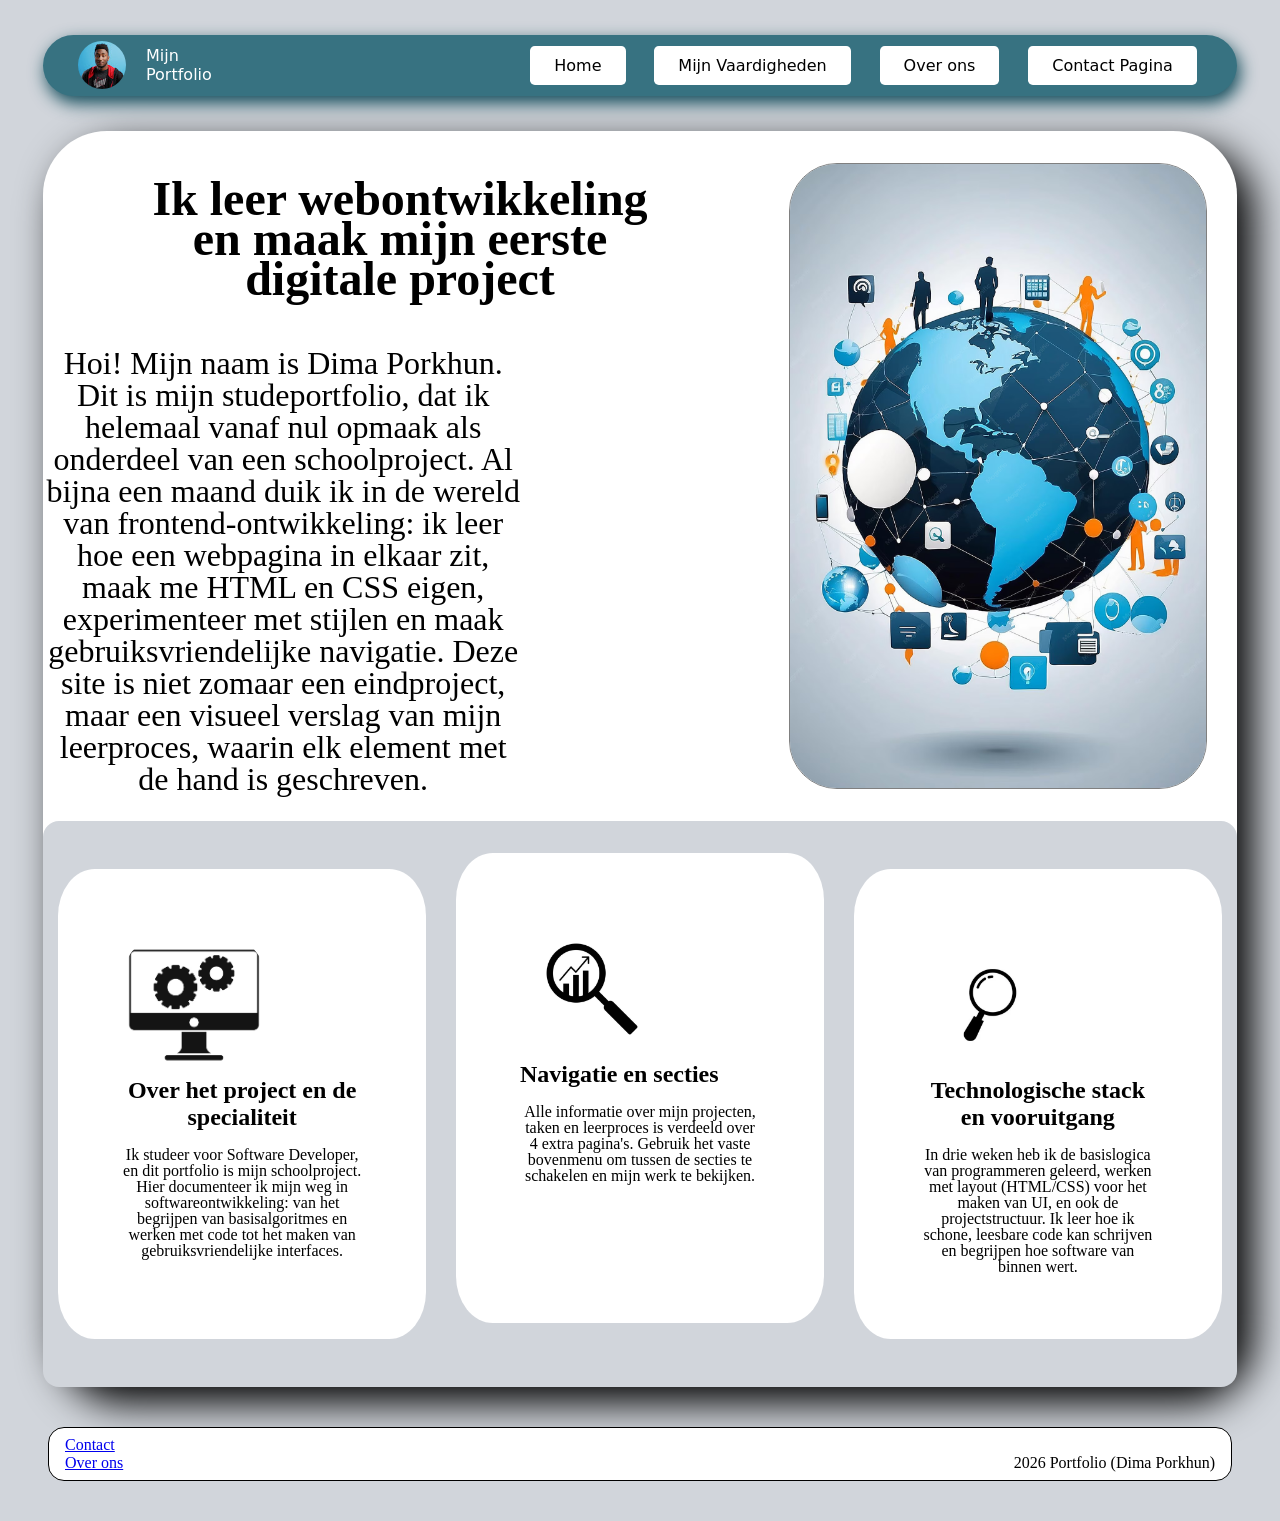
==== Mijn Portfolio/index.html @ 150e6c17 "Project setup completed" ====
<!DOCTYPE html>
<html lang="en">
<head>
    <meta charset="UTF-8">
    <meta name="viewport" content="width=device-width, initial-scale=1.0">
    <title>Document</title>
    <link rel="stylesheet" href="styles/style.css">
    <link rel="stylesheet" href="styles/nav_bare.css">
    <link rel="stylesheet" href="styles/footer.css">
    <script src="js/alert.js" defer></script>
</head>
<body>
    <header>
            <nav>
                <div class="left_nav">
                    <img class="logo" src="img/channel-1.jpeg" alt="logo">
                    <p>Mijn<br>Portfolio</p>
                </div>
                <ul class="list_nav">
                    <li><a href="index.html">Home</a></li>
                    <li><a href="mijn_vaardigheden.html">Mijn Vaardigheden</a></li>
                    <li><a href="Over_ons.html">Over ons</a></li>
                    <li><a href="Contact_page.html">Contact Pagina</a></li>
                </ul>
            </nav>
        </header>
    <main>
            <div class="main">
                <div class="main_up">
                    <div class="left_up">
                        <h1>Ik leer webontwikkeling en maak mijn eerste digitale project</h1>
                        <p class="text_top">
                            Hoi! Mijn naam is Dima Porkhun. Dit is mijn studeportfolio, dat ik helemaal vanaf
                            nul opmaak als onderdeel van een schoolproject. Al bijna een maand duik ik in de 
                            wereld van frontend-ontwikkeling: ik leer hoe een webpagina in elkaar zit, maak 
                            me HTML en CSS eigen, experimenteer met stijlen en maak gebruiksvriendelijke 
                            navigatie. Deze site is niet zomaar een eindproject, maar een visueel verslag
                            van mijn leerproces, waarin elk element met de hand is geschreven.
                        </p>
                    </div>
                    <div class="img_div">
                        <img class="img_globaleconectiviteit" src="img/global-communication-background-business-network-design_1108314-242689.avif" alt="">
                    </div>
                </div>
                <div class="cards_bottom">
                    <div class="card"> 
                        <img class="img_bottom" src="img/electric-vehicle-repair-monitor-icon-simple-illustration-of-electric-vehicle-repair-monitor-vector-icon-for-web-design-isolated-on-white-background_98396-25808.avif" alt="icon">
                        <div class="text_cards">
                            <h2>Over het project en de specialiteit</h2>
                            <p>
                               Ik studeer voor Software Developer, en dit portfolio is mijn schoolproject. Hier documenteer
                               ik mijn weg in softwareontwikkeling: van het begrijpen van basisalgoritmes en werken met code 
                               tot het maken van gebruiksvriendelijke interfaces.
                            </p>
                        </div>
                    </div>

                    <div class="card1">
                        <img class="img_bottom" src="img/icon-analysis-research-data-design-template-vector.jpg" alt="icon">
                        <div class="text_cards">
                            <h2>Navigatie en secties</h2>
                            <p>
                                Alle informatie over mijn projecten, taken en leerproces is verdeeld over 4 extra pagina's. 
                                Gebruik het vaste bovenmenu om tussen de secties te schakelen en mijn werk te bekijken.
                            </p>
                        </div>
                    </div>

                    <div class="card">
                        <img class="img_bottom" src="img/OIP.webp" alt="icon">
                        <div class="text_cards">
                            <h2>Technologische stack en vooruitgang</h2>
                            <p>
                                In drie weken heb ik de basislogica van programmeren geleerd, werken met layout (HTML/CSS) 
                                voor het maken van UI, en ook de projectstructuur. Ik leer hoe ik schone, leesbare code kan
                                 schrijven en begrijpen hoe software van binnen wert.
                            </p>
                        </div>
                    </div>

                    
                </div>
            </div>
    </main>
    <footer>
        <p><a href="Contact_page.html">Contact<a><br><a href="Over_ons.html">Over ons</a></p>
        <p>2026 Portfolio (Dima Porkhun)</p>
    </footer>
</body>
</html>
---- Mijn Portfolio/styles/style.css ----
p, h1, h2{
    margin: 0;
}


body{
    background-color: #d1d5db;
}



.main{
    margin: 2.2rem 2.2rem;
    background-color: white;
    box-shadow: 1rem 1rem 2.5rem;
    border-radius: 4rem;
}

.main_up{
    display: flex; 
    justify-content: space-between;  
    height: auto;
}

.left_up{
    justify-content: center;
}

.left_up>h1{
    margin:  3rem 5rem;
    font-size: 3rem;
    line-height: 2.5rem;
    text-align: center;
    
}

.img_div{
    max-width: 30rem;
    box-sizing: border-box;
    display: block;
    padding: 2rem;
    align-self: center;
}

.img_globaleconectiviteit{
    max-width: 100%;
    margin: 0;
    border: 1px solid grey;
    display: block;
    border-radius: 3rem;
    align-items: center;
}

.text_top{
    overflow-wrap: anywhere;   
    font-size: 2rem; 
    width: 30rem;
    justify-self: center;
    text-align: center;
    line-height: 2rem;
}



.cards_bottom{
    background-color: #d1d5db;
    padding: 3rem 0;
    display: flex;
    flex-direction: row;
    justify-content: space-around;
    border-radius: 1em;
    height: auto;
    
}

.card{
    flex-direction: column;
    width: 15rem;
    background-color: white;
    padding: 4rem;
    border-radius: 10%;
}

.card h2, .card1 h2{
    text-align: center;
}

.card1{
    flex-direction: column;
    width: 15rem;
    background-color: white;
    padding: 4rem;
    border-radius: 10%;
    position: relative;  
    bottom: 1rem;
}

.img_bottom{
    max-width: 60%;
    display: flex;
    justify-self: center;
    border-radius: 3rem;
}


.text_cards h2{
    display: flex;
    justify-self: center;
    margin-bottom: 1rem;
    text-align: center;
}

.text_cards p{
    overflow-wrap: anywhere;   
    font-size: 1rem; 
    text-align: center;
    line-height: 1rem;
}

@media (max-width: 1220px) {
    
    .card1{
        position: static;
    }

    .left_up{
        padding-bottom: 1rem;
    }

    .left_up>h1{
        width: 700px;
    }

    .main_up{
        flex-direction: column;
        align-items: center;
    }

    .cards_bottom{
        flex-direction: column;
        align-items: center;
        gap: 20px;
        padding: 40px 0;
        margin-top: 0;
    }


}

@media (max-width: 820px) {
    .card1{
        position: static;
    }

    .left_up{
        padding-bottom: 1rem;
    }

    .left_up>h1{
        width: 500px;
        font-size: 40px;
        line-height: 30px;

    }

    .main_up{
        flex-direction: column;
        align-items: center;
    }

    .text_top{
        font-size: 20px;
        line-height: 20px;
        width: 300px;
    }
}

@media (max-width: 560px) {
    .cards_bottom{

    }
}

@media (max-width: 560px) {
    .card1{
        position: static;
    }

    .left_up{
        padding-bottom: 1rem;
    }

    .left_up>h1{
        width: 300px;
        font-size: 19px;
        line-height: 20px;

    }

    .main_up{
        flex-direction: column;
        align-items: center;
    }

    .text_top{
        font-size: 15px;
        line-height: 15px;
        width: 200px;
    }
}
---- Mijn Portfolio/styles/nav_bare.css ----
header{
    display: block;
    font-family:system-ui, -apple-system, BlinkMacSystemFont, 'Segoe UI', Roboto, Oxygen, Ubuntu, Cantarell, 'Open Sans', 'Helvetica Neue', sans-serif;
    position: sticky;
    top: 1em;
    z-index: 100;
    background-color: rgb(55, 114, 129);
    margin: 2.2rem 2.2rem;
    box-shadow: 3px 7px 17px rgb(15, 74, 89);
    padding: 0.3em;
    border-radius: 3em;
    align-items: center;
}

/*Ik heb justijy-content: space-between gebruiken
want anders wordt die nav baar niet zo mooi*/

nav{
    display: flex;
    justify-content: space-between;
}

.left_nav{
    display: flex;
    align-items: center;
    gap: 20px;
    margin-left: 30px;
}


.left_nav p{
    display: inline;
    color: white;
    
}

.logo{
    max-width: 3rem;
    border-radius: 50%;
}


.list_nav{
    display: inline-flex;
    flex-direction: row;
    list-style: none;
    gap: 1.8rem;
    margin-right: 2.2rem;
}

.list_nav a{
    text-decoration: none;
    color: black;
    background-color: white;
    padding: 0.6rem 1.5rem;
    border-radius: 0.3em;
    cursor: pointer;
    transition: color 0.7s, background-color 0.7s;
}

.list_nav a:hover{
    background-color: rgb(218, 183, 88);
    color: white;
}

.list_nav a:active{
    opacity: 0.7;
}

.hamburger_button{
    height: 35px;
    width: 35px;
    margin-right: 30px;
    border-radius: 50%;
    border: none;
    justify-content: center;
    align-items: center;
    display: flex;
    gap: 3px;
    flex-direction: column;
}

.hamburger_button>span{
    background-color: grey;
    display: flex;
    width: 16px;
    height: 1px;
    border-radius: 10px;
}

.hidden{
    display: none;
}



@media (max-width: 1200px) {
    #menu{
        display: absolute;
    }

    .list_nav{
        flex-direction: column;
    }
}

@media (min-width: 1200px) {
    .hamburger{
        display: none;
    }

    
}

@media (max-width: 1024px) {
    
}

@media (max-width: 768px) {
    
}

@media (max-width: 480px) {
    
}
---- Mijn Portfolio/styles/footer.css ----
footer{
    background-color: white;
    margin: 2.5em 2.5em;
    border: 1px solid black;
    display: flex;
    justify-content: space-between;
    align-items: flex-end;
    /*box-shadow: 2em 2em 10em rgb(70, 203, 137);*/
    border-radius: 1em;
}

footer p{
    margin: 0.5em 1em;
    display: inline-block;
}
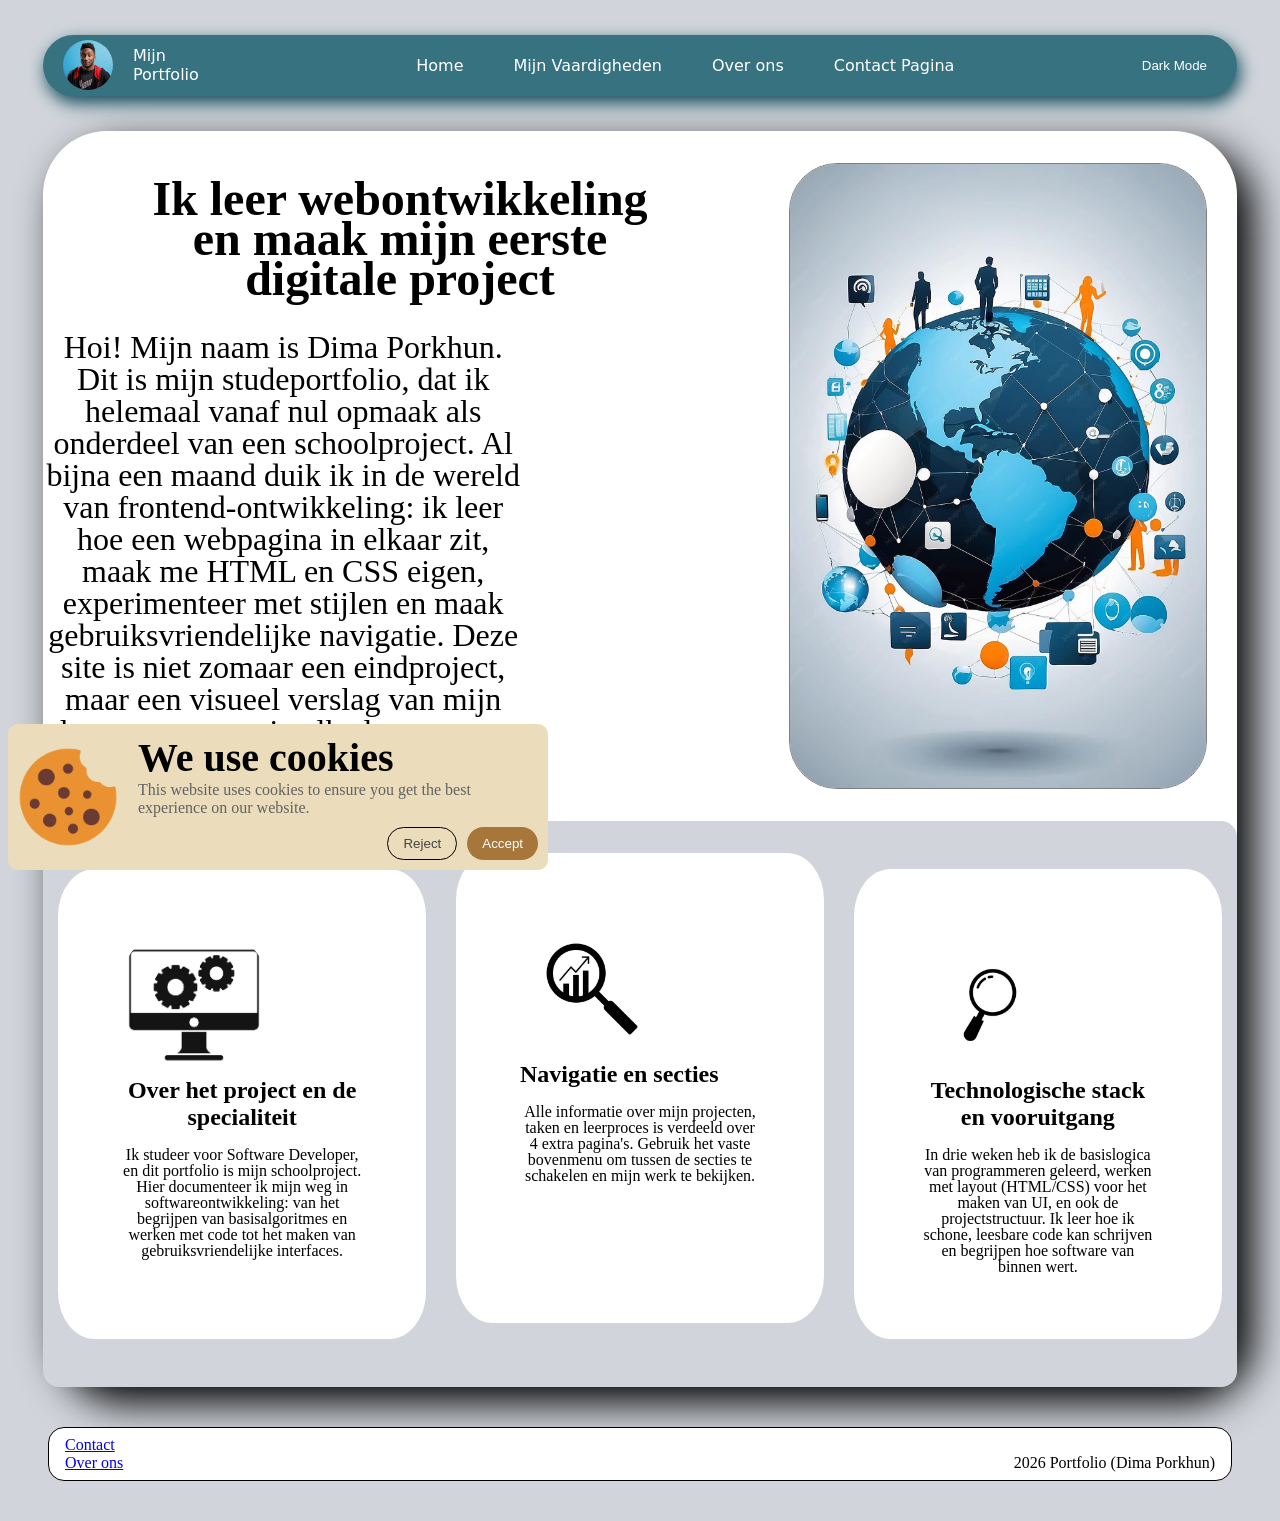
==== commit eb60685b: "cookies and the light/dark button have been added" ====
--- a/Mijn Portfolio/index.html
+++ b/Mijn Portfolio/index.html
@@ -7,28 +7,52 @@
     <link rel="stylesheet" href="styles/style.css">
     <link rel="stylesheet" href="styles/nav_bare.css">
     <link rel="stylesheet" href="styles/footer.css">
-    <script src="js/alert.js" defer></script>
+    <link rel="stylesheet" href="styles/cookies.css">
+    <script src="js/main.js" defer></script>
 </head>
 <body>
     <header>
+        <div class="header_laptop">
             <nav>
                 <div class="left_nav">
                     <img class="logo" src="img/channel-1.jpeg" alt="logo">
                     <p>Mijn<br>Portfolio</p>
                 </div>
-                <ul class="list_nav">
-                    <li><a href="index.html">Home</a></li>
-                    <li><a href="mijn_vaardigheden.html">Mijn Vaardigheden</a></li>
-                    <li><a href="Over_ons.html">Over ons</a></li>
-                    <li><a href="Contact_page.html">Contact Pagina</a></li>
-                </ul>
+                <div class="right_nav">
+                    <ul class="list_nav">
+                        <li><a href="index.html" id="ya">Home</a></li>
+                        <li><a href="mijn_vaardigheden.html">Mijn Vaardigheden</a></li>
+                        <li><a href="Over_ons.html">Over ons</a></li>
+                        <li><a href="Contact_page.html">Contact Pagina</a></li>
+                    </ul>
+                    
+                </div>
+                <button class="dark_button" id='toggle'>Dark Mode</button>
+                <button class="light_button">licht</button>
             </nav>
-        </header>
+        </div>
+    </header>
     <main>
+        <div id="cookie">
+            <img src="img/8933123.png" alt="Cookie Icon">
+            <div class="cookie_text">
+                <h2>We use cookies</h2>
+                <p>This website uses cookies to ensure you get the best experience on our website.</p>
+                
+                <div class="cookie_buttons">
+                    <button id="reject_button">Reject</button>
+                    <button id="accept_button">Accept</button>
+                </div>
+        </div>
+    </div>
             <div class="main">
                 <div class="main_up">
                     <div class="left_up">
+                        
                         <h1>Ik leer webontwikkeling en maak mijn eerste digitale project</h1>
+                        <p id="welcome_morning">Goedemorgen!</p>
+                        <p id="welcome_afternoon">Goedemiddag!</p>
+                        <p id="welcome_evening">Goedenavond!</p>
                         <p class="text_top">
                             Hoi! Mijn naam is Dima Porkhun. Dit is mijn studeportfolio, dat ik helemaal vanaf
                             nul opmaak als onderdeel van een schoolproject. Al bijna een maand duik ik in de 
@@ -39,7 +63,7 @@
                         </p>
                     </div>
                     <div class="img_div">
-                        <img class="img_globaleconectiviteit" src="img/global-communication-background-business-network-design_1108314-242689.avif" alt="">
+                        <img class="img_globaleconectiviteit" id="img_connectiviteit" src="img/global-communication-background-business-network-design_1108314-242689.avif" alt="">
                     </div>
                 </div>
                 <div class="cards_bottom">
--- a/Mijn Portfolio/styles/style.css
+++ b/Mijn Portfolio/styles/style.css
@@ -6,7 +6,6 @@
 body{
     background-color: #d1d5db;
 }
-
 
 
 .main{
@@ -27,7 +26,7 @@
 }
 
 .left_up>h1{
-    margin:  3rem 5rem;
+    margin: 3rem 5rem 1rem;
     font-size: 3rem;
     line-height: 2.5rem;
     text-align: center;
@@ -51,7 +50,26 @@
     align-items: center;
 }
 
+#welcome_morning,            /* js welcome! flex! */
+#welcome_afternoon,
+#welcome_evening{
+    display: none;
+    justify-self: center;
+    font-size: 170%;
+    font-weight: lighter; 
+    color: rgba(0, 0, 0, 0.31);
+}
+
+.hidden{
+    display: none !important;
+}
+
+.visible{
+    display: flex !important;
+}
+
 .text_top{
+    margin-top: 2rem;
     overflow-wrap: anywhere;   
     font-size: 2rem; 
     width: 30rem;
@@ -176,9 +194,7 @@
 }
 
 @media (max-width: 560px) {
-    .cards_bottom{
-
-    }
+    
 }
 
 @media (max-width: 560px) {
--- a/Mijn Portfolio/styles/nav_bare.css
+++ b/Mijn Portfolio/styles/nav_bare.css
@@ -1,3 +1,10 @@
+button{
+    margin: 0;
+    padding: 0;
+}
+
+
+
 header{
     display: block;
     font-family:system-ui, -apple-system, BlinkMacSystemFont, 'Segoe UI', Roboto, Oxygen, Ubuntu, Cantarell, 'Open Sans', 'Helvetica Neue', sans-serif;
@@ -12,114 +19,99 @@
     align-items: center;
 }
 
+.header_laptop{
+    padding: 0 15px;
+}
+
 /*Ik heb justijy-content: space-between gebruiken
 want anders wordt die nav baar niet zo mooi*/
 
 nav{
     display: flex;
+    flex-direction: row;
     justify-content: space-between;
 }
+
+.right_nav{
+    display: flex;
+    gap: 20px;
+    align-items: center;
+    align-content: center;
+}
+
+.right_nav>ul{
+    display: flex;
+    flex-direction: row;
+    gap: 30px;
+}
+
+.right_nav>ul>li{
+    list-style: none;
+    
+}
+
+.right_nav>ul>li>a{
+    text-decoration: none;
+    color: white;
+    padding: 10px;
+    border-radius: 20px;
+    transition: all 0.75s;
+}
+
+nav>button{
+    display: flex;
+    align-items: center;
+    color: white;
+    padding: 10px;
+    border-radius: 20px;
+    border: none;
+}
+
+.right_nav>ul>li>a:hover{
+    background-color: rgb(181, 190, 12);
+    color: white;
+}
+
+
+
+.light_button{
+    display: none;
+    background-color: rgba(255, 255, 255, 0);
+}
+
+.dark_button{
+    display: flex;
+    background-color: rgba(255, 255, 255, 0);
+}
+
+.dark_button,
+.light_button{
+    transition: background-color 2s;
+}
+
+.dark_button:hover{
+    background-color: rgba(0, 0, 0, 0.391);
+}
+
+.light_button:hover{
+    background-color: rgba(255, 255, 255, 0.4);
+}
+
+.light_button:active,
+.dark_button:active{
+    opacity: 0.7;
+}
+
 
 .left_nav{
     display: flex;
     align-items: center;
     gap: 20px;
-    margin-left: 30px;
-}
-
-
-.left_nav p{
-    display: inline;
-    color: white;
-    
-}
-
-.logo{
-    max-width: 3rem;
-    border-radius: 50%;
-}
-
-
-.list_nav{
-    display: inline-flex;
-    flex-direction: row;
-    list-style: none;
-    gap: 1.8rem;
-    margin-right: 2.2rem;
-}
-
-.list_nav a{
-    text-decoration: none;
-    color: black;
-    background-color: white;
-    padding: 0.6rem 1.5rem;
-    border-radius: 0.3em;
-    cursor: pointer;
-    transition: color 0.7s, background-color 0.7s;
-}
-
-.list_nav a:hover{
-    background-color: rgb(218, 183, 88);
     color: white;
 }
 
-.list_nav a:active{
-    opacity: 0.7;
+.left_nav>img{
+    border-radius: 50%;
+    max-width: 50px;
 }
 
-.hamburger_button{
-    height: 35px;
-    width: 35px;
-    margin-right: 30px;
-    border-radius: 50%;
-    border: none;
-    justify-content: center;
-    align-items: center;
-    display: flex;
-    gap: 3px;
-    flex-direction: column;
-}
-
-.hamburger_button>span{
-    background-color: grey;
-    display: flex;
-    width: 16px;
-    height: 1px;
-    border-radius: 10px;
-}
-
-.hidden{
-    display: none;
-}
-
-
-
-@media (max-width: 1200px) {
-    #menu{
-        display: absolute;
-    }
-
-    .list_nav{
-        flex-direction: column;
-    }
-}
-
-@media (min-width: 1200px) {
-    .hamburger{
-        display: none;
-    }
-
-    
-}
-
-@media (max-width: 1024px) {
-    
-}
-
-@media (max-width: 768px) {
-    
-}
-
-@media (max-width: 480px) {
-    
-}
--- a/Mijn Portfolio/styles/cookies.css
+++ b/Mijn Portfolio/styles/cookies.css
@@ -0,0 +1,88 @@
+*::before, *::after{
+    box-sizing: border-box;
+}
+
+h2{
+    margin: 0;
+}
+
+#cookie{
+    align-items: center;
+    display: flex;
+    justify-self: center;
+    max-width: 900px;
+    flex-direction: row;
+    background-color: rgb(235, 221, 187);
+    border-radius: 10px;
+    padding: 10px;
+    z-index: 100;
+    position: fixed;
+    bottom: 30px;
+}
+
+#cookie>img{
+    max-width: 100px;
+}
+
+#cookie .cookie_text{
+    margin-left: 20px;
+}
+
+.cookie_text>h2{
+    font-size: 40px;
+}
+
+.cookie_text>p{
+    color: rgb(98, 98, 98);
+    overflow-wrap: anywhere;
+    max-width: 400px;
+}
+
+.cookie_buttons{
+    display: flex;
+    justify-content: end;
+    margin-top: 10px;
+    gap: 10px;
+}
+
+.hidden{
+    display: none !important;
+}
+
+#reject_button{
+    background-color: white;
+    color: black;
+    border: 1px solid black;
+    border-radius: 20px;
+    padding: 8px 15px;
+    background-color: rgb(235, 221, 187);
+    color: rgb(69, 67, 67);
+}
+
+#reject_button:hover{
+    background-color: rgba(52, 50, 50, 0.618);
+    color: black;
+    border: none;
+    padding: 9px 16px;
+}
+
+#reject_button:active{
+    opacity: 0.8;
+}
+
+#accept_button{
+    background-color: rgb(167, 118, 58);
+    color: white;
+    border-radius: 20px;
+    padding: 8px 15px;
+    border: none;
+}
+
+#accept_button:hover{
+    opacity: 0.8;
+}
+
+#accept_button:active{
+    opacity: 0.6;
+}
+
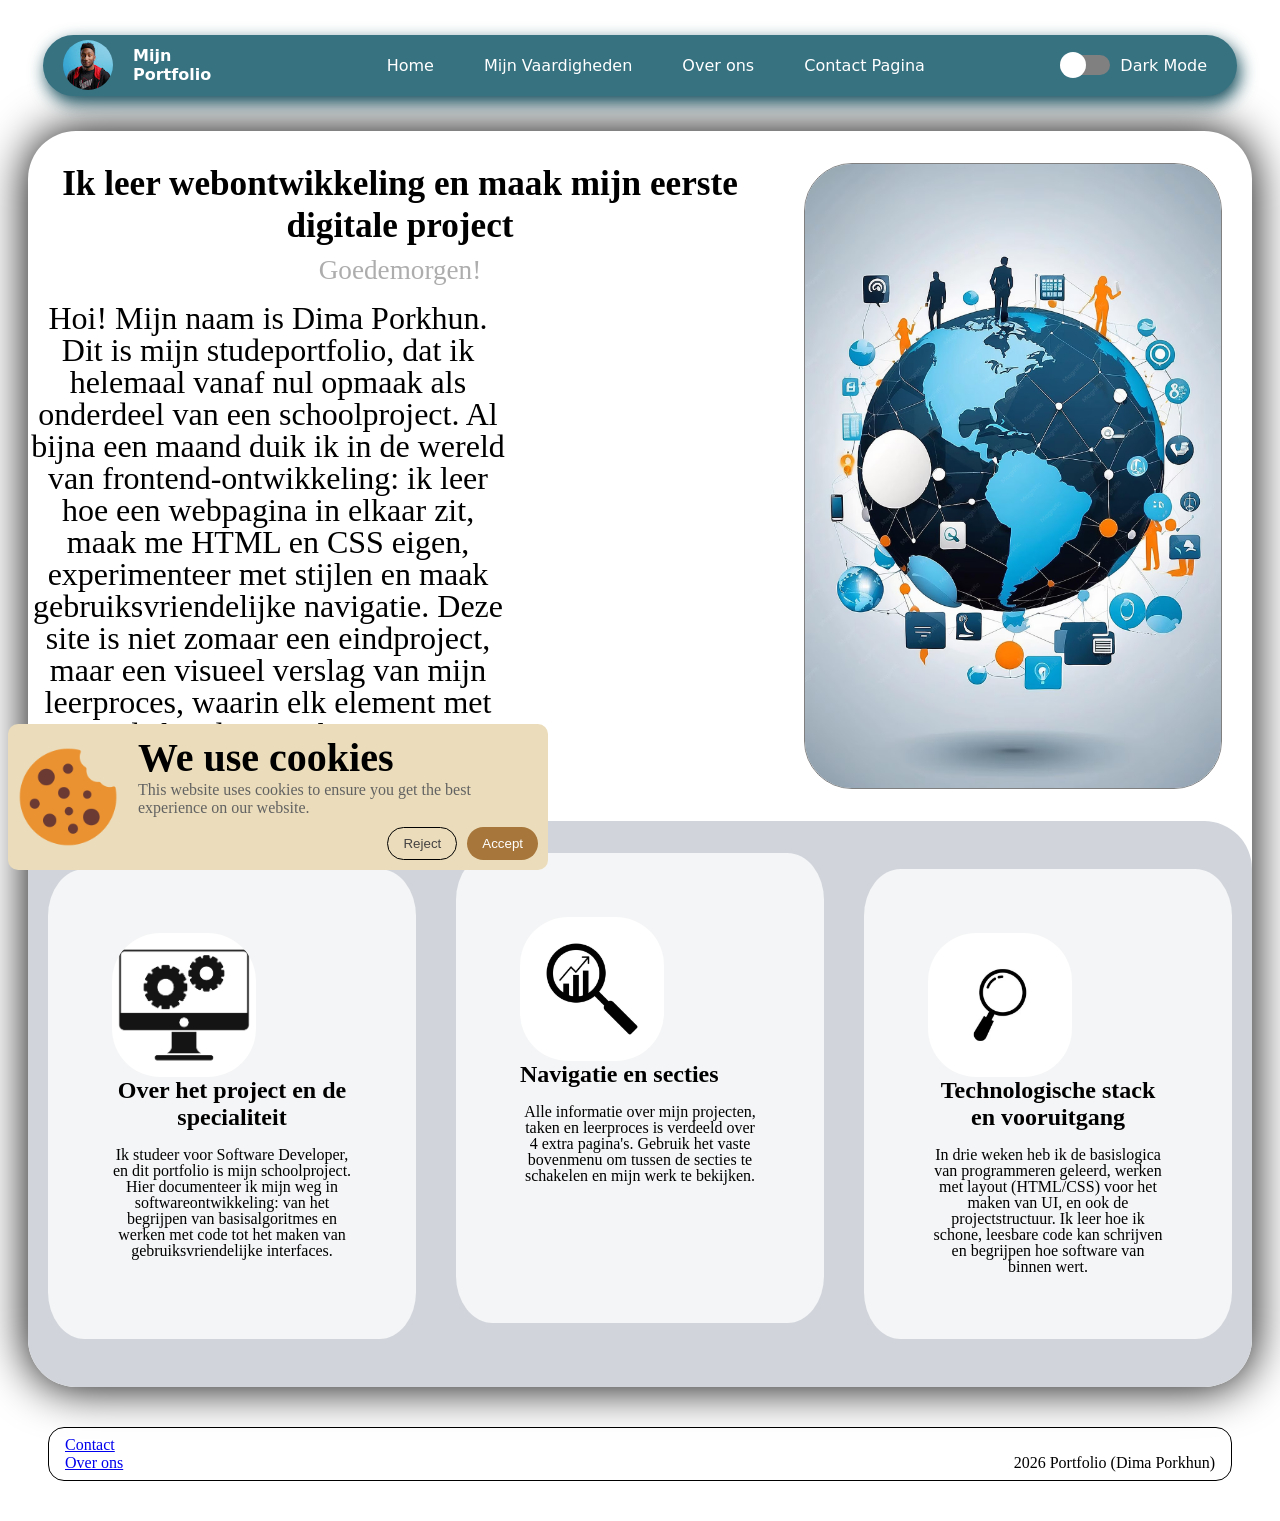
==== commit 023e3aac: "Dark Mode available" ====
--- a/Mijn Portfolio/index.html
+++ b/Mijn Portfolio/index.html
@@ -8,7 +8,9 @@
     <link rel="stylesheet" href="styles/nav_bare.css">
     <link rel="stylesheet" href="styles/footer.css">
     <link rel="stylesheet" href="styles/cookies.css">
-    <script src="js/main.js" defer></script>
+    <script type="module" src="js/cookies.js" defer></script>
+    <script type="module" src="js/darkMode.js" defer></script>
+    <script src="js/Home.js" defer></script>
 </head>
 <body>
     <header>
@@ -25,10 +27,15 @@
                         <li><a href="Over_ons.html">Over ons</a></li>
                         <li><a href="Contact_page.html">Contact Pagina</a></li>
                     </ul>
-                    
                 </div>
-                <button class="dark_button" id='toggle'>Dark Mode</button>
-                <button class="light_button">licht</button>
+                <div class="dark_mode_div">
+                    <div id="switch_btn">
+                        <div id="background_btn"><div id="cirkel_btn"></div></div>
+                        
+                    </div>
+                    <p>Dark Mode</p>
+                </div>
+                
             </nav>
         </div>
     </header>
@@ -37,14 +44,13 @@
             <img src="img/8933123.png" alt="Cookie Icon">
             <div class="cookie_text">
                 <h2>We use cookies</h2>
-                <p>This website uses cookies to ensure you get the best experience on our website.</p>
-                
+                <p>This website uses cookies to ensure you get the best experience on our website.</p> 
                 <div class="cookie_buttons">
                     <button id="reject_button">Reject</button>
                     <button id="accept_button">Accept</button>
                 </div>
+            </div>
         </div>
-    </div>
             <div class="main">
                 <div class="main_up">
                     <div class="left_up">
--- a/Mijn Portfolio/styles/style.css
+++ b/Mijn Portfolio/styles/style.css
@@ -1,19 +1,41 @@
+:root{
+    --bg-color: #ffffffc1;
+    --main: #ffffff;
+    --text-color: #000000;
+    --cards_bottom: #d1d5db;
+    --shadow-box: rgb(0, 0, 0);
+    --welcome: rgba(0, 0, 0, 0.321);
+}
+
+:root.dark{
+    --bg-color: #000000ea;
+    --main: #00000018;
+    --text-color: #ffffff;
+    --cards_bottom: #343333a8;
+    --shadow-box: rgb(44, 117, 186);
+    --welcome: grey;
+}
+
+
 p, h1, h2{
     margin: 0;
 }
 
 
 body{
-    background-color: #d1d5db;
-}
+    background-color: var(--bg-color);
+    color: var(--text-color);
+}
+
+
 
 
 .main{
-    margin: 2.2rem 2.2rem;
-    background-color: white;
-    box-shadow: 1rem 1rem 2.5rem;
-    border-radius: 4rem;
-}
+    margin: 20px;
+    box-shadow: 0px 0px 3em  var(--shadow-box);
+    border-radius: 3em;
+}
+
 
 .main_up{
     display: flex; 
@@ -21,16 +43,22 @@
     height: auto;
 }
 
-.left_up{
+.left_up>*{
     justify-content: center;
-}
+    display: flex;
+}
+
+
 
 .left_up>h1{
-    margin: 3rem 5rem 1rem;
-    font-size: 3rem;
-    line-height: 2.5rem;
-    text-align: center;
-    
+    margin: 2rem auto 0.5rem;
+    font-size: 2.2rem;
+    line-height: 1.2;
+    text-align: center;
+    width: 100%;         
+    max-width: 780px;     
+    padding: 0 16px;     
+    box-sizing: border-box;
 }
 
 .img_div{
@@ -57,19 +85,13 @@
     justify-self: center;
     font-size: 170%;
     font-weight: lighter; 
-    color: rgba(0, 0, 0, 0.31);
-}
-
-.hidden{
-    display: none !important;
-}
-
-.visible{
-    display: flex !important;
-}
+    color: var(--welcome);
+}
+
+
 
 .text_top{
-    margin-top: 2rem;
+    margin-top: 1rem;
     overflow-wrap: anywhere;   
     font-size: 2rem; 
     width: 30rem;
@@ -80,21 +102,21 @@
 
 
 
-.cards_bottom{
-    background-color: #d1d5db;
+.cards_bottom{ /**/
+    background-color: var(--cards_bottom);
     padding: 3rem 0;
     display: flex;
     flex-direction: row;
     justify-content: space-around;
-    border-radius: 1em;
+    border-radius: 3em;
     height: auto;
     
 }
 
 .card{
     flex-direction: column;
-    width: 15rem;
-    background-color: white;
+    max-width: 15rem;
+    background-color: var(--bg-color);
     padding: 4rem;
     border-radius: 10%;
 }
@@ -106,7 +128,7 @@
 .card1{
     flex-direction: column;
     width: 15rem;
-    background-color: white;
+    background-color: var(--bg-color);
     padding: 4rem;
     border-radius: 10%;
     position: relative;  
@@ -128,58 +150,62 @@
     text-align: center;
 }
 
-.text_cards p{
+.text_cards p,
+.card1 p{
     overflow-wrap: anywhere;   
     font-size: 1rem; 
     text-align: center;
     line-height: 1rem;
 }
 
+.hidden{
+    display: none !important;
+}
+
+.visible{
+    display: flex !important;
+}
+
 @media (max-width: 1220px) {
-    
-    .card1{
-        position: static;
-    }
 
     .left_up{
         padding-bottom: 1rem;
     }
 
-    .left_up>h1{
-        width: 700px;
-    }
-
-    .main_up{
-        flex-direction: column;
-        align-items: center;
-    }
-
-    .cards_bottom{
-        flex-direction: column;
+
+
+    .main_up{
+        flex-direction: column;
+        align-items: center;
+    }
+
+    .cards_bottom, 
+    .card1{
+        flex-direction: column;
+        position: static;
         align-items: center;
         gap: 20px;
-        padding: 40px 0;
-        margin-top: 0;
     }
 
 
 }
 
 @media (max-width: 820px) {
-    .card1{
-        position: static;
-    }
-
     .left_up{
         padding-bottom: 1rem;
-    }
-
-    .left_up>h1{
-        width: 500px;
-        font-size: 40px;
-        line-height: 30px;
-
-    }
+        
+    }
+
+    .main_up{
+        padding: 0;
+    }
+
+    .main{
+        width: 100%;
+        margin: 0;
+    }
+
+
 
     .main_up{
         flex-direction: column;
@@ -195,23 +221,30 @@
 
 @media (max-width: 560px) {
     
-}
-
-@media (max-width: 560px) {
+    .main{
+        width: 100vw;
+    }
+
+    .cards_bottom{
+        padding: 10px;
+        gap: 10px;
+    }
+    
+    .left_up>h1{
+        line-height: 0.9;
+        font-size: 1.2rem;
+    }
+
+    .card,
     .card1{
-        position: static;
+        padding: 40px;
     }
 
     .left_up{
         padding-bottom: 1rem;
     }
 
-    .left_up>h1{
-        width: 300px;
-        font-size: 19px;
-        line-height: 20px;
-
-    }
+
 
     .main_up{
         flex-direction: column;
--- a/Mijn Portfolio/styles/nav_bare.css
+++ b/Mijn Portfolio/styles/nav_bare.css
@@ -1,8 +1,9 @@
+
+
 button{
     margin: 0;
     padding: 0;
 }
-
 
 
 header{
@@ -59,12 +60,12 @@
 }
 
 nav>button{
-    display: flex;
     align-items: center;
     color: white;
     padding: 10px;
     border-radius: 20px;
     border: none;
+    font-weight:bold;
 }
 
 .right_nav>ul>li>a:hover{
@@ -72,42 +73,60 @@
     color: white;
 }
 
-
-
-.light_button{
-    display: none;
-    background-color: rgba(255, 255, 255, 0);
+#switch_btn{
+    display: flex;
+    align-items: center;
+    justify-content: center;
 }
 
-.dark_button{
+#background_btn{
+    width: 50px;
+    height: 20px;
+    margin-right: 10px;
     display: flex;
-    background-color: rgba(255, 255, 255, 0);
+    border-radius: 20px;
+    background-color: grey;
+    cursor: pointer;
+    justify-content: left;
+    transition: background-color 0.5s;
 }
 
-.dark_button,
-.light_button{
-    transition: background-color 2s;
+#background_btn.active{
+    background-color: darkgreen;
 }
 
-.dark_button:hover{
-    background-color: rgba(0, 0, 0, 0.391);
+#cirkel_btn{
+    display: flex;
+    width: 26px;
+    height: 26px;
+    background-color: white;
+    border-radius: 50%;
+    position: relative;
+    align-self: center;
+    transition: all 0.3s ease-in-out;
 }
 
-.light_button:hover{
-    background-color: rgba(255, 255, 255, 0.4);
+#cirkel_btn.active{
+    transform: translateX(26px);
 }
 
-.light_button:active,
-.dark_button:active{
-    opacity: 0.7;
+.dark_mode_div>p{
+    display: flex;
+    color: white;
 }
 
+.dark_mode_div{
+    display: flex;
+    align-items: center;
+    margin-right: 10px;
+}
 
 .left_nav{
     display: flex;
     align-items: center;
     gap: 20px;
     color: white;
+    font-weight: bold;
 }
 
 .left_nav>img{
@@ -115,3 +134,18 @@
     max-width: 50px;
 }
 
+@media (max-width: 320px) {
+
+}
+
+@media (max-width: 768px) {
+
+}
+
+@media (max-width: 1200px) {
+
+}
+
+header{
+   
+}
--- a/Mijn Portfolio/styles/footer.css
+++ b/Mijn Portfolio/styles/footer.css
@@ -1,5 +1,8 @@
+
+
+
 footer{
-    background-color: white;
+    background-color: var(--bg-color);
     margin: 2.5em 2.5em;
     border: 1px solid black;
     display: flex;
@@ -14,3 +17,9 @@
     display: inline-block;
 }
 
+@media (max-width: 560px) {
+    footer{
+        font-size: 13px;
+    }
+}
+
--- a/Mijn Portfolio/styles/cookies.css
+++ b/Mijn Portfolio/styles/cookies.css
@@ -10,7 +10,7 @@
     align-items: center;
     display: flex;
     justify-self: center;
-    max-width: 900px;
+    max-width: 80vw;
     flex-direction: row;
     background-color: rgb(235, 221, 187);
     border-radius: 10px;
@@ -47,6 +47,10 @@
 
 .hidden{
     display: none !important;
+}
+
+.visible{
+    display: flex !important;
 }
 
 #reject_button{
